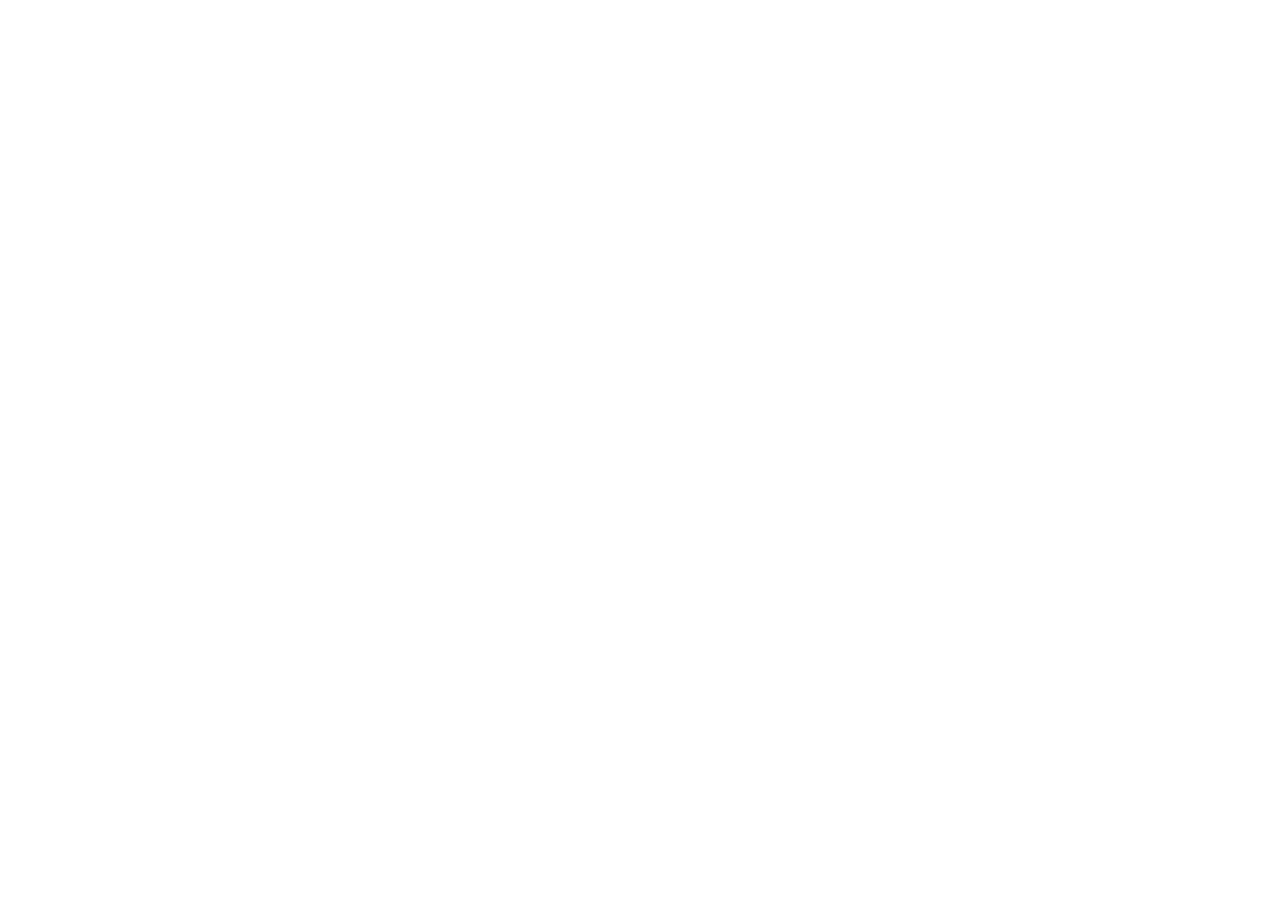
==== Spotify Clone/index.html @ 4d0f1c90 "Create index.html" ====
<!DOCTYPE html>
<html lang="en">
<head>
    <meta charset="UTF-8">
    <meta name="viewport" content="width=device-width, initial-scale=1.0">
    <title>Spotify</title>
    <link rel="stylesheet" href="style.css">
</head>
<body>
    <header>
        <div>

        </div>
    </header>
    <menu>
        <aside>
            
        </aside>
        <main>
    
        </main>

    </menu>
    <footer>

    </footer>
</body>
</html>
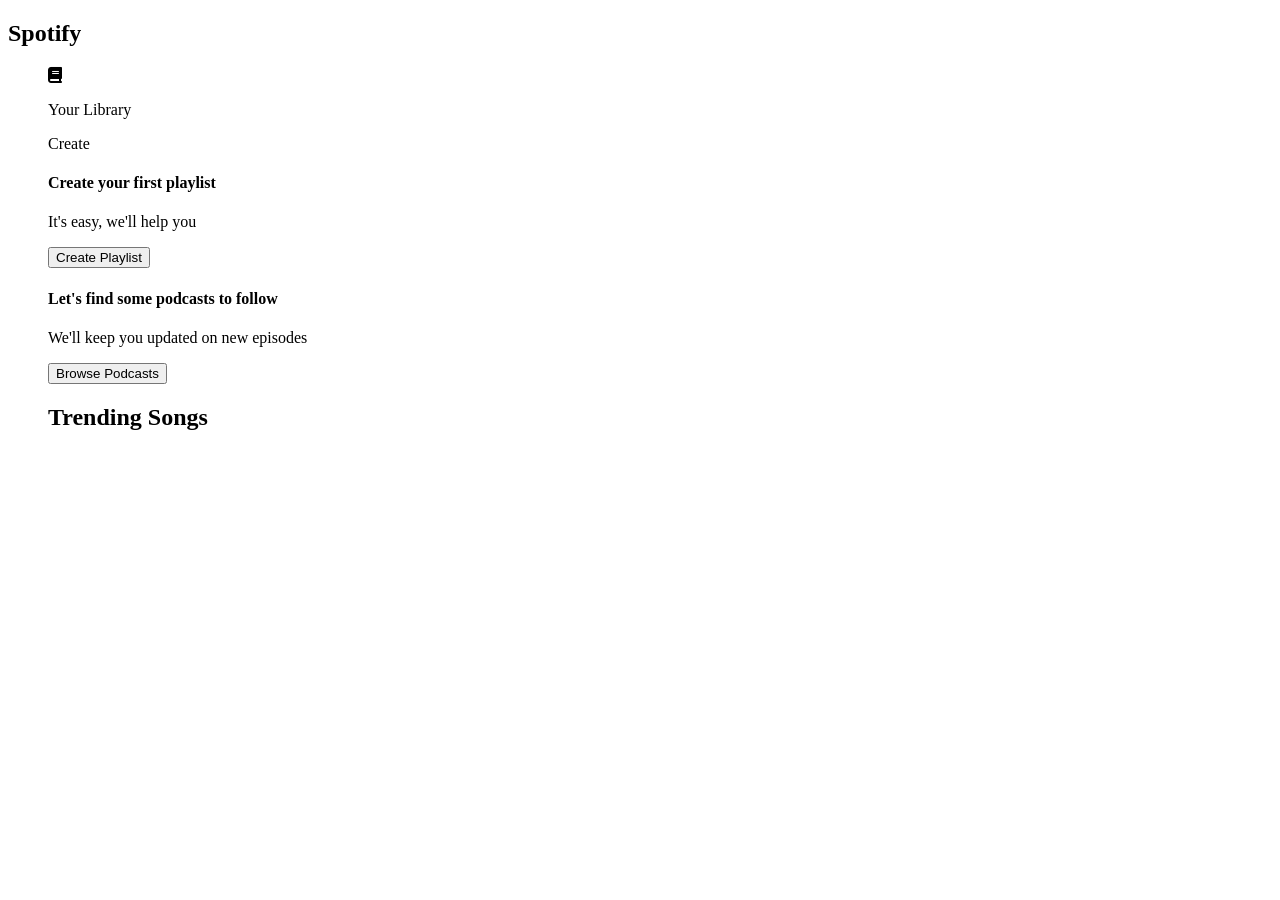
==== commit 8defba82: "Update index.html" ====
--- a/Spotify Clone/index.html
+++ b/Spotify Clone/index.html
@@ -4,25 +4,73 @@
     <meta charset="UTF-8">
     <meta name="viewport" content="width=device-width, initial-scale=1.0">
     <title>Spotify</title>
+
     <link rel="stylesheet" href="style.css">
+
+    <link rel="stylesheet"
+    href="https://cdnjs.cloudflare.com/ajax/libs/font-awesome/6.4.0/css/all.min.css">
 </head>
 <body>
+
     <header>
-        <div>
+        <h2>Spotify</h2>
+    </header>
 
-        </div>
-    </header>
     <menu>
+
+        <!-- Sidebar -->
         <aside>
+
+            <div class="library">
+
+                
+                <i class="fa-solid fa-book"></i>
+                <p >Your Library</p>
+
+                <!-- <i class="bi bi-plus"></i> -->
+                <p class="create">Create</p>
+                <!-- <div class="create">Create</div> -->
+            </div>
+            <div class="library">
+
+            <div class="playlist-card">
+
+            <h4>Create your first playlist</h4>
+
+        <p>It's easy, we'll help you</p>
+
+        <button>Create Playlist</button>
+
+    </div>
+
+    <div class="playlist-card">
+
+        <h4>Let's find some podcasts to follow</h4>
+
+        <p>We'll keep you updated on new episodes</p>
+
+        <button>Browse Podcasts</button>
+
+    </div>
+
+</div>
             
+
         </aside>
+
+        <!-- Main Content -->
+
         <main>
-    
+
+            <h2>Trending Songs</h2>
+
         </main>
 
     </menu>
+
     <footer>
 
     </footer>
+
 </body>
 </html>
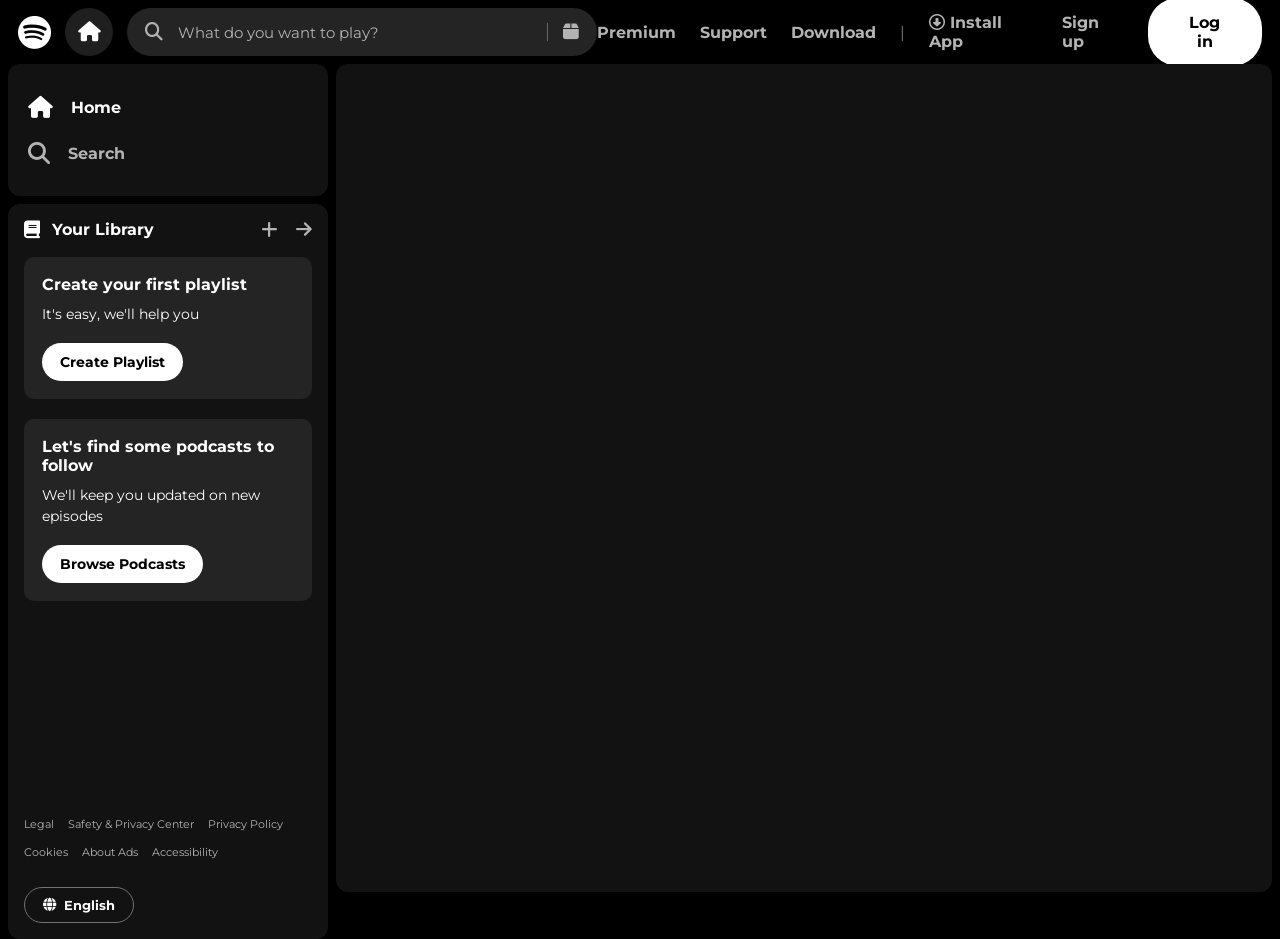
==== commit 5b85cd9c: "Update index.html" ====
--- a/Spotify Clone/index.html
+++ b/Spotify Clone/index.html
@@ -3,74 +3,184 @@
 <head>
     <meta charset="UTF-8">
     <meta name="viewport" content="width=device-width, initial-scale=1.0">
-    <title>Spotify</title>
+    <title>Spotify Clone</title>
 
+    <!-- CSS -->
     <link rel="stylesheet" href="style.css">
 
+    <!-- Font Awesome -->
     <link rel="stylesheet"
-    href="https://cdnjs.cloudflare.com/ajax/libs/font-awesome/6.4.0/css/all.min.css">
+    href="https://cdnjs.cloudflare.com/ajax/libs/font-awesome/6.5.2/css/all.min.css">
+
+    <!-- Bootstrap Icons -->
+    <link rel="stylesheet"
+    href="https://cdn.jsdelivr.net/npm/bootstrap-icons@1.11.3/font/bootstrap-icons.min.css">
+
+    <!-- Google Font -->
+    <link href="https://fonts.googleapis.com/css2?family=Montserrat:wght@400;500;600;700&display=swap" rel="stylesheet">
 </head>
 <body>
 
-    <header>
-        <h2>Spotify</h2>
-    </header>
+<!-- ================= HEADER ================= -->
 
-    <menu>
+<header class="header">
 
-        <!-- Sidebar -->
-        <aside>
+    <div class="header-left">
 
-            <div class="library">
+        <i class="fa-brands fa-spotify spotify-logo"></i>
 
-                
-                <i class="fa-solid fa-book"></i>
-                <p >Your Library</p>
+        <div class="home-btn">
+            <i class="fa-solid fa-house"></i>
+        </div>
 
-                <!-- <i class="bi bi-plus"></i> -->
-                <p class="create">Create</p>
-                <!-- <div class="create">Create</div> -->
-            </div>
-            <div class="library">
+        <div class="search-bar">
 
-            <div class="playlist-card">
+            <i class="fa-solid fa-magnifying-glass"></i>
 
-            <h4>Create your first playlist</h4>
+            <input
+            type="text"
+            placeholder="What do you want to play?">
 
-        <p>It's easy, we'll help you</p>
+            <i class="fa-solid fa-box archive"></i>
 
-        <button>Create Playlist</button>
+        </div>
 
     </div>
 
-    <div class="playlist-card">
+    <div class="header-right">
 
-        <h4>Let's find some podcasts to follow</h4>
+        <a href="#">Premium</a>
 
-        <p>We'll keep you updated on new episodes</p>
+        <a href="#">Support</a>
 
-        <button>Browse Podcasts</button>
+        <a href="#">Download</a>
+
+        <span>|</span>
+
+        <a href="#">
+            <i class="fa-regular fa-circle-down"></i>
+            Install App
+        </a>
+
+        <a href="#">Sign up</a>
+
+        <button>Log in</button>
 
     </div>
 
+</header>
+
+<!-- ================= MAIN ================= -->
+
+<div class="main">
+
+    <!-- =============== SIDEBAR =============== -->
+
+    <aside class="sidebar">
+
+        <!-- HOME -->
+
+        <div class="nav-box">
+
+            <a href="#">
+                <i class="fa-solid fa-house"></i>
+                Home
+            </a>
+
+            <a href="#">
+                <i class="fa-solid fa-magnifying-glass"></i>
+                Search
+            </a>
+
+        </div>
+
+        <!-- LIBRARY -->
+
+        <div class="library">
+
+            <div class="library-header">
+
+                <div class="library-left">
+
+                    <i class="fa-solid fa-book"></i>
+
+                    <span>Your Library</span>
+
+                </div>
+
+                <div class="library-right">
+
+                    <i class="fa-solid fa-plus"></i>
+
+                    <i class="fa-solid fa-arrow-right"></i>
+
+                </div>
+
+            </div>
+
+            <!-- Card 1 -->
+
+            <div class="card">
+
+                <h3>Create your first playlist</h3>
+
+                <p>It's easy, we'll help you</p>
+
+                <button>Create Playlist</button>
+
+            </div>
+
+            <!-- Card 2 -->
+
+            <div class="card">
+
+                <h3>Let's find some podcasts to follow</h3>
+
+                <p>We'll keep you updated on new episodes</p>
+
+                <button>Browse Podcasts</button>
+
+            </div>
+
+            <!-- Footer -->
+
+            <div class="footer-links">
+
+                <a href="#">Legal</a>
+
+                <a href="#">Safety & Privacy Center</a>
+
+                <a href="#">Privacy Policy</a>
+
+                <a href="#">Cookies</a>
+
+                <a href="#">About Ads</a>
+
+                <a href="#">Accessibility</a>
+
+            </div>
+
+            <!-- Language -->
+
+            <button class="language-btn">
+
+                <i class="fa-solid fa-globe"></i>
+
+                English
+
+            </button>
+
+        </div>
+
+    </aside>
+
+    <!-- RIGHT SIDE (Blank just like screenshot) -->
+
+    <main class="content">
+
+    </main>
+
 </div>
-            
-
-        </aside>
-
-        <!-- Main Content -->
-
-        <main>
-
-            <h2>Trending Songs</h2>
-
-        </main>
-
-    </menu>
-
-    <footer>
-
-    </footer>
 
 </body>
 </html>
--- a/Spotify Clone/style.css
+++ b/Spotify Clone/style.css
@@ -0,0 +1,590 @@
+/* =====================================
+   GOOGLE FONT
+===================================== */
+
+@import url('https://fonts.googleapis.com/css2?family=Montserrat:wght@400;500;600;700&display=swap');
+
+/* =====================================
+   RESET
+===================================== */
+
+*{
+    margin:0;
+    padding:0;
+    box-sizing:border-box;
+    font-family:'Montserrat',sans-serif;
+}
+
+body{
+    background:#000;
+    color:#fff;
+    overflow:hidden;
+}
+
+/* =====================================
+   HEADER
+===================================== */
+
+.header{
+
+    height:64px;
+
+    background:#000;
+
+    display:flex;
+
+    justify-content:space-between;
+
+    align-items:center;
+
+    padding:8px 18px;
+
+}
+
+/* =====================================
+   HEADER LEFT
+===================================== */
+
+.header-left{
+
+    display:flex;
+
+    align-items:center;
+
+    gap:14px;
+
+}
+
+/* Spotify Logo */
+
+.spotify-logo{
+
+    font-size:34px;
+
+    color:white;
+
+    cursor:pointer;
+
+}
+
+/* =====================================
+   HOME BUTTON
+===================================== */
+
+.home-btn{
+
+    width:48px;
+
+    height:48px;
+
+    background:#1f1f1f;
+
+    border-radius:50%;
+
+    display:flex;
+
+    justify-content:center;
+
+    align-items:center;
+
+    cursor:pointer;
+
+    transition:.3s;
+
+}
+
+.home-btn:hover{
+
+    background:#2a2a2a;
+
+}
+
+.home-btn i{
+
+    font-size:20px;
+
+}
+
+/* =====================================
+   SEARCH BAR
+===================================== */
+
+.search-bar{
+
+    width:470px;
+
+    height:48px;
+
+    background:#242424;
+
+    border-radius:30px;
+
+    display:flex;
+
+    align-items:center;
+
+    padding:0 18px;
+
+    transition:.3s;
+
+}
+
+.search-bar:hover{
+
+    background:#2d2d2d;
+
+}
+
+.search-bar i{
+
+    color:#b3b3b3;
+
+    font-size:18px;
+
+}
+
+.search-bar input{
+
+    flex:1;
+
+    background:transparent;
+
+    border:none;
+
+    outline:none;
+
+    color:white;
+
+    font-size:15px;
+
+    margin-left:15px;
+
+}
+
+.search-bar input::placeholder{
+
+    color:#b3b3b3;
+
+}
+
+.archive{
+
+    margin-left:15px;
+
+    border-left:1px solid #666;
+
+    padding-left:15px;
+
+}
+
+/* =====================================
+   HEADER RIGHT
+===================================== */
+
+.header-right{
+
+    display:flex;
+
+    align-items:center;
+
+    gap:24px;
+
+}
+
+.header-right a{
+
+    text-decoration:none;
+
+    color:#b3b3b3;
+
+    font-weight:700;
+
+    font-size:16px;
+
+    transition:.2s;
+
+}
+
+.header-right a:hover{
+
+    color:white;
+
+    transform:scale(1.03);
+
+}
+
+.header-right span{
+
+    color:#777;
+
+}
+
+.header-right button{
+
+    border:none;
+
+    background:white;
+
+    color:black;
+
+    font-weight:700;
+
+    font-size:16px;
+
+    padding:15px 32px;
+
+    border-radius:30px;
+
+    cursor:pointer;
+
+    transition:.25s;
+
+}
+
+.header-right button:hover{
+
+    transform:scale(1.05);
+
+}
+
+/* =====================================
+   MAIN LAYOUT
+===================================== */
+
+.main{
+
+    display:flex;
+
+    gap:8px;
+
+    padding:0 8px 8px;
+
+    height:calc(100vh - 64px);
+
+}
+
+/* =====================================
+   SIDEBAR
+===================================== */
+
+.sidebar{
+
+    width:320px;
+
+    flex-shrink:0;
+
+}
+
+/* =====================================
+   RIGHT CONTENT
+===================================== */
+
+.content{
+
+    flex:1;
+
+    background:#121212;
+
+    border-radius:12px;
+
+    overflow:hidden;
+
+}
+
+/* =====================================
+   NAVIGATION BOX
+===================================== */
+
+.nav-box{
+
+    background:#121212;
+
+    border-radius:12px;
+
+    padding:20px;
+
+    margin-bottom:8px;
+
+}
+
+.nav-box a{
+
+    display:flex;
+
+    align-items:center;
+
+    gap:18px;
+
+    text-decoration:none;
+
+    color:white;
+
+    font-size:16px;
+
+    font-weight:700;
+
+    padding:12px 0;
+
+    transition:.2s;
+
+}
+
+.nav-box a:last-child{
+
+    color:#b3b3b3;
+
+}
+
+.nav-box a:hover{
+
+    color:white;
+
+}
+
+.nav-box i{
+
+    font-size:22px;
+
+}
+
+/* =====================================
+   LIBRARY
+===================================== */
+
+.library{
+
+    background:#121212;
+
+    border-radius:12px;
+
+    padding:16px;
+
+    height:calc(100vh - 165px);
+
+    display:flex;
+
+    flex-direction:column;
+
+}
+
+/* =====================================
+   LIBRARY HEADER
+===================================== */
+
+.library-header{
+
+    display:flex;
+
+    justify-content:space-between;
+
+    align-items:center;
+
+    margin-bottom:18px;
+
+}
+
+.library-left{
+
+    display:flex;
+
+    align-items:center;
+
+    gap:12px;
+
+    font-size:16px;
+
+    font-weight:700;
+
+}
+
+.library-left i{
+
+    font-size:18px;
+
+}
+
+.library-right{
+
+    display:flex;
+
+    align-items:center;
+
+    gap:18px;
+
+}
+
+.library-right i{
+
+    color:#b3b3b3;
+
+    cursor:pointer;
+
+    transition:.2s;
+
+    font-size:18px;
+
+}
+
+.library-right i:hover{
+
+    color:white;
+
+}
+
+/* =====================================
+   PLAYLIST CARD
+===================================== */
+
+.card{
+
+    background:#242424;
+
+    border-radius:10px;
+
+    padding:18px;
+
+    margin-bottom:20px;
+
+}
+
+.card h3{
+
+    font-size:16px;
+
+    margin-bottom:10px;
+
+}
+
+.card p{
+
+    font-size:14px;
+
+    color:#ffffff;
+
+    line-height:1.5;
+
+    margin-bottom:18px;
+
+}
+
+.card button{
+
+    border:none;
+
+    background:white;
+
+    color:black;
+
+    padding:10px 18px;
+
+    border-radius:25px;
+
+    font-size:14px;
+
+    font-weight:700;
+
+    cursor:pointer;
+
+    transition:.2s;
+
+}
+
+.card button:hover{
+
+    transform:scale(1.05);
+
+}
+
+/* =====================================
+   FOOTER LINKS
+===================================== */
+
+.footer-links{
+
+    margin-top:auto;
+
+    display:flex;
+
+    flex-wrap:wrap;
+
+    gap:14px;
+
+}
+
+.footer-links a{
+
+    text-decoration:none;
+
+    color:#b3b3b3;
+
+    font-size:11px;
+
+}
+
+.footer-links a:hover{
+
+    text-decoration:underline;
+
+}
+
+/* =====================================
+   LANGUAGE BUTTON
+===================================== */
+
+.language-btn{
+
+    margin-top:28px;
+
+    width:110px;
+
+    height:36px;
+
+    border:1px solid #727272;
+
+    background:transparent;
+
+    color:white;
+
+    border-radius:30px;
+
+    display:flex;
+
+    justify-content:center;
+
+    align-items:center;
+
+    gap:8px;
+
+    cursor:pointer;
+
+    font-weight:700;
+
+    transition:.25s;
+
+}
+
+.language-btn:hover{
+
+    border-color:white;
+
+    transform:scale(1.05);
+
+}
+
+/* =====================================
+   HOVER EFFECTS
+===================================== */
+
+.nav-box,
+.library,
+.card{
+
+    transition:.25s;
+
+}
+
+.card:hover{
+
+    background:#2b2b2b;
+
+}
